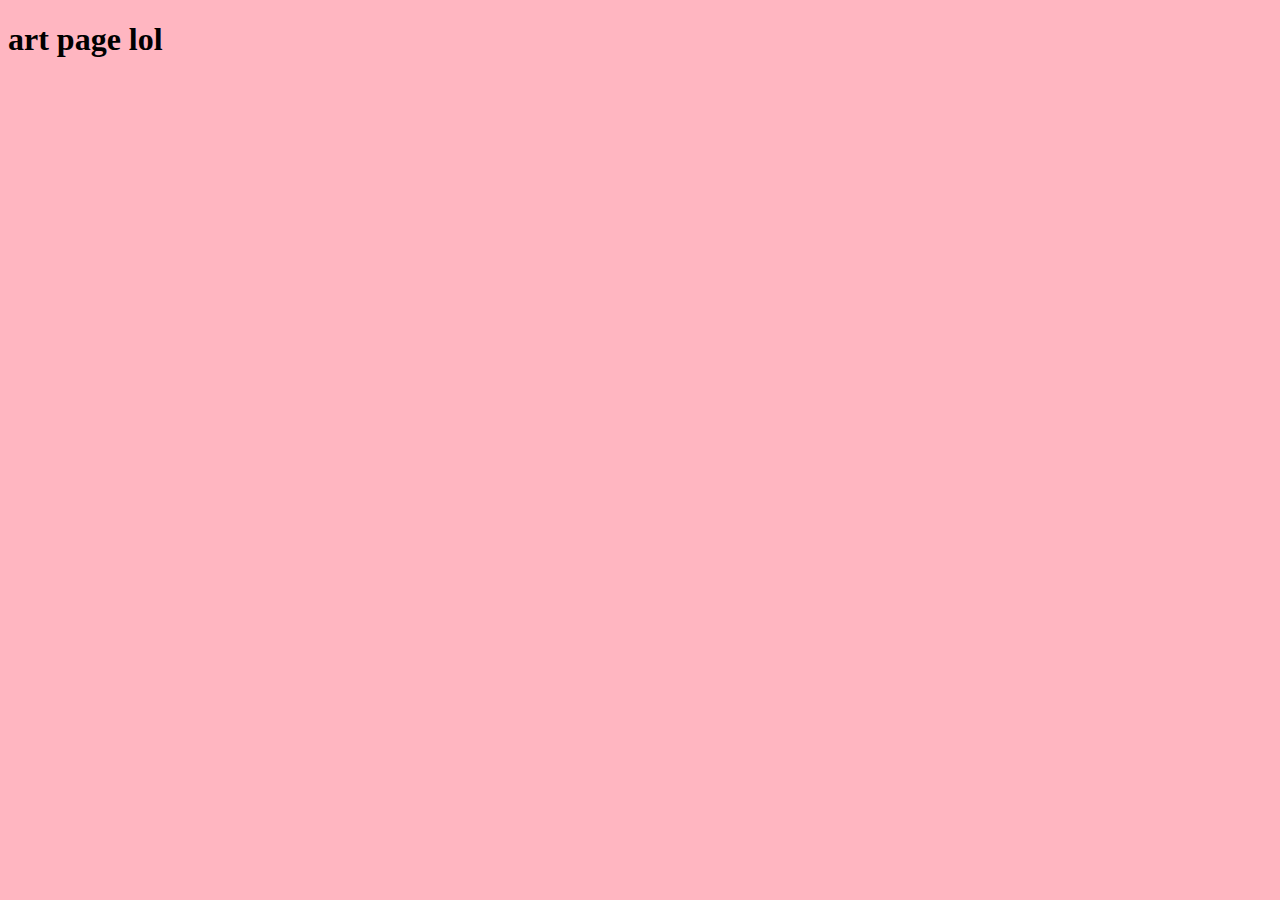
==== art.html @ 611ad611 "added html and css docs!" ====
<!DOCTYPE html>
<html>
<head>
    <meta charset="utf-8" />
    <meta http-equiv="X-UA-Compatible" content="IE=edge">
    <title>Abigail Welch</title>
    <meta name="viewport" content="width=device-width, initial-scale=1">
    <link rel="stylesheet" type="text/css" media="screen" href="main.css" />
    <link rel="stylesheet" type="text/css" media="screen" href="grid.css" />
    <link href="https://fonts.googleapis.com/css?family=Montserrat:italic,100,800" rel="stylesheet">
    <script src="http://code.jquery.com/jquery-latest.min.js" type="text/javascript"></script>
    <link rel="stylesheet" href="https://cdn.jsdelivr.net/npm/animate.css@3.5.2/animate.min.css">
    <script src="main.js"></script>
    <link rel="icon" href="assets/abw-favicon.svg">

</head>
<!-- end of head -->


<!-- beginning of page -->
<body>

<!-- page container tag -->
<div class="page-container">

<h1>art page lol</h1>


</div>
<!-- end of page container -->

</body>
<!-- end of page -->
---- main.css ----
/* BODY */
body {
    /* border: 1px solid red; */
    background-color: lightpink;
   
}



/* draggable */
#mydiv {
  position: absolute;
  z-index: 9;
  /* background-color: #f1f1f1; */
  /* border: 1px solid #d3d3d3; */
  /* scale: 40%; */
  text-align: center;
  font-family: arial;
  
}

#mydivheader {
  padding: 10px;
  cursor: move;
  z-index: 10;
  /* background-color: #2196F3; */
  /* color: #fff; */
  height: 90px;
  width: 76px;
}



/* TITLE SVG'S */
.abigail{
    /* border: 1px solid blue; */
    grid-area: a;
    padding-left: 20%;
    padding-top: 20%;
    /* scale: 1.3 */
    
}


/* .dooda {
    border: 1px solid blue;
    grid-area: b;
    justify-self: top;
    scale: .4;
    
} */

.welch{
    /* border: 1px solid blue; */
    grid-area: b;
    padding-right: 20%;
    padding-top: 20%;
   
}

/* potential new title container */



/* TITLE CONTAINER */
.title-container{
  /* border: 1px solid blue; */
  
  align-items: center;
  display: grid;
  /* height: 100px; */
  column-gap: 10%;
  grid-template-columns: 1fr 1fr;
  grid-template-rows: 1fr;
  grid-template-areas: 
  "a b";
}





/* NAVIGATION */
nav{
    /* border: 3px solid blue; */
    /* margin: 0 auto; */
    /* width: 100%; */
    /* top:0; */
    z-index:10;
  }

  nav ul {
    /* border: 1px solid blue; */
    /* align-content: center; */
    justify-content: center;
    margin:0 auto;
    /* padding:0; */
    display:flex;
  }
  nav li{
    /* border: 1px solid blue; */
    /* padding: 1em 0; */
    list-style-type: none;
    padding: 25px;
    font-size: 1.7em;
  }
  
  nav li a {
    color:rgb(27, 117, 228);
    font-family:arial;
    font-weight: 600;
    opacity: 0.6;
    text-decoration: none;
    transition: .3s;
  }
  
  nav li a:hover {
    color:rgb(255, 111, 0);
    opacity: 1;
    text-decoration: none;
  }
/* end of NAV */









footer{
    /* border: 1px solid blue; */
    /* background-color:aliceblue; */
    font-family: arial;
    text-align: center;
   
}

.links a{
    color:rgb(27, 117, 228);
    font-family:arial;
    font-weight: 600;
    opacity: 0.6;
    text-decoration: none;
    transition: .3s;
}

.links a:hover{
    color:rgb(255, 111, 0);
    opacity: 1;
    text-decoration: none;
}
---- grid.css ----
/* IMAGE GALLERY CSS */
.image-gallery {
    /* border:1px solid blue; */
    height: 100%;
    width: 90%;
    display: grid;
    grid-template-columns: 1fr ;
    grid-template-rows: auto;
    grid-gap: 30px;
    padding-top: 7%;
    padding-bottom: 13%;
    grid-template-areas:
    "a b c" 
    "d e f"
    ;
}

/* .box-styling {
    height: 350px;
    background-color: rgb(110, 110, 110);
} */

/* .box-wrapper{
  height:350px;
  border-radius: 1%;
} */

.box1 {
    grid-area: a;
}

.box2 {
    grid-area: b;
}

.box3 {
    grid-area: c;
}

.box4 {
    grid-area: d;
}

.box5 {
    grid-area: e;
}

.box6 {
    grid-area: f;
}

.bigText {
    font-size: 2em;
    padding-right: .5ch;
}

/* MOBILE MOBILE MOBILE*/

/* MEDIA QUERY FOR MOBILE */
@media (max-width:735px){

    .dooda{
      border: 1px solid red;
      scale:0%;
    }
  
    nav {
        padding-right: 30;
        /* border: 1px solid red; */
    }

   .image-gallery {
       padding-bottom: 13%;
       /* padding-left:10%;
       padding-right:10%; */
       margin: 0 auto;
       align-items: center;
       grid-template-columns: 1fr ;
       grid-template-areas:
       ".a."
       ".b."
       ".c."
       ".d."
       ".e."
       ".f."
       ;
   }

   .footer{
      text-align: right;
      align-items: center;

   }
}

/* end of MOBILE MOBILE MOBILE */

/* IMAGE GALLERY CSS - hover interaction */
.hovereffect {
    width: 100%;
    height: 100%;
    float: left;
    overflow: hidden;
    position: relative;
    text-align: center;
    cursor: default;
  }
  
  .hovereffect .overlay {
    width: 100%;
    height: 100%;
    position: absolute;
    overflow: hidden;
    top: 0;
    left: 0;
  }
  
  .hovereffect img {
    width: 100%;
    height: 100%;
    display: block;
    position: relative;
    -webkit-transition: all 0.3s ease-in;
    transition: all 0.3s ease-in;
  }
  
  .hovereffect:hover img {
    /* filter:blur(2px); */
    /* -webkit-filter: blur(2px); */
    -webkit-transform: scale(1.1);
    -ms-transform: scale(1.1);
    transform: scale(1.1);
  }
  
  .hovereffect h2 {
    /* text-transform: uppercase; */
    text-align: center;
    position: relative;
    font-size: 1em;
    padding: 10px;
    font-family: 'arial';
    /* color:#FFA100; */
  }
  
  .hovereffect p {
    display: inline-block;
    text-decoration: none;
    padding: 7px 14px;
    margin: 0;
    background-color: transparent;
  }
  
 
  
  .hovereffect p, .hovereffect h2 {
    -webkit-transform: scale(0.8);
    -ms-transform: scale(0.8);
    transform: scale(0.8);
    -webkit-transition: all 0.3s ease-in;
    transition: all 0.3s ease-in;
    opacity: 0;
    filter: alpha(opacity=0);
    color: #fff;
    text-transform: uppercase;
    font-family: 'arial';
    font-weight: 200;
    margin-top:100px;
  }
  
  .hovereffect:hover p, .hovereffect:hover h2 {
    opacity: 1;
    filter: alpha(opacity=100);
    -webkit-transform: scale(1);
    -ms-transform: scale(1);
    transform: scale(1);
  }
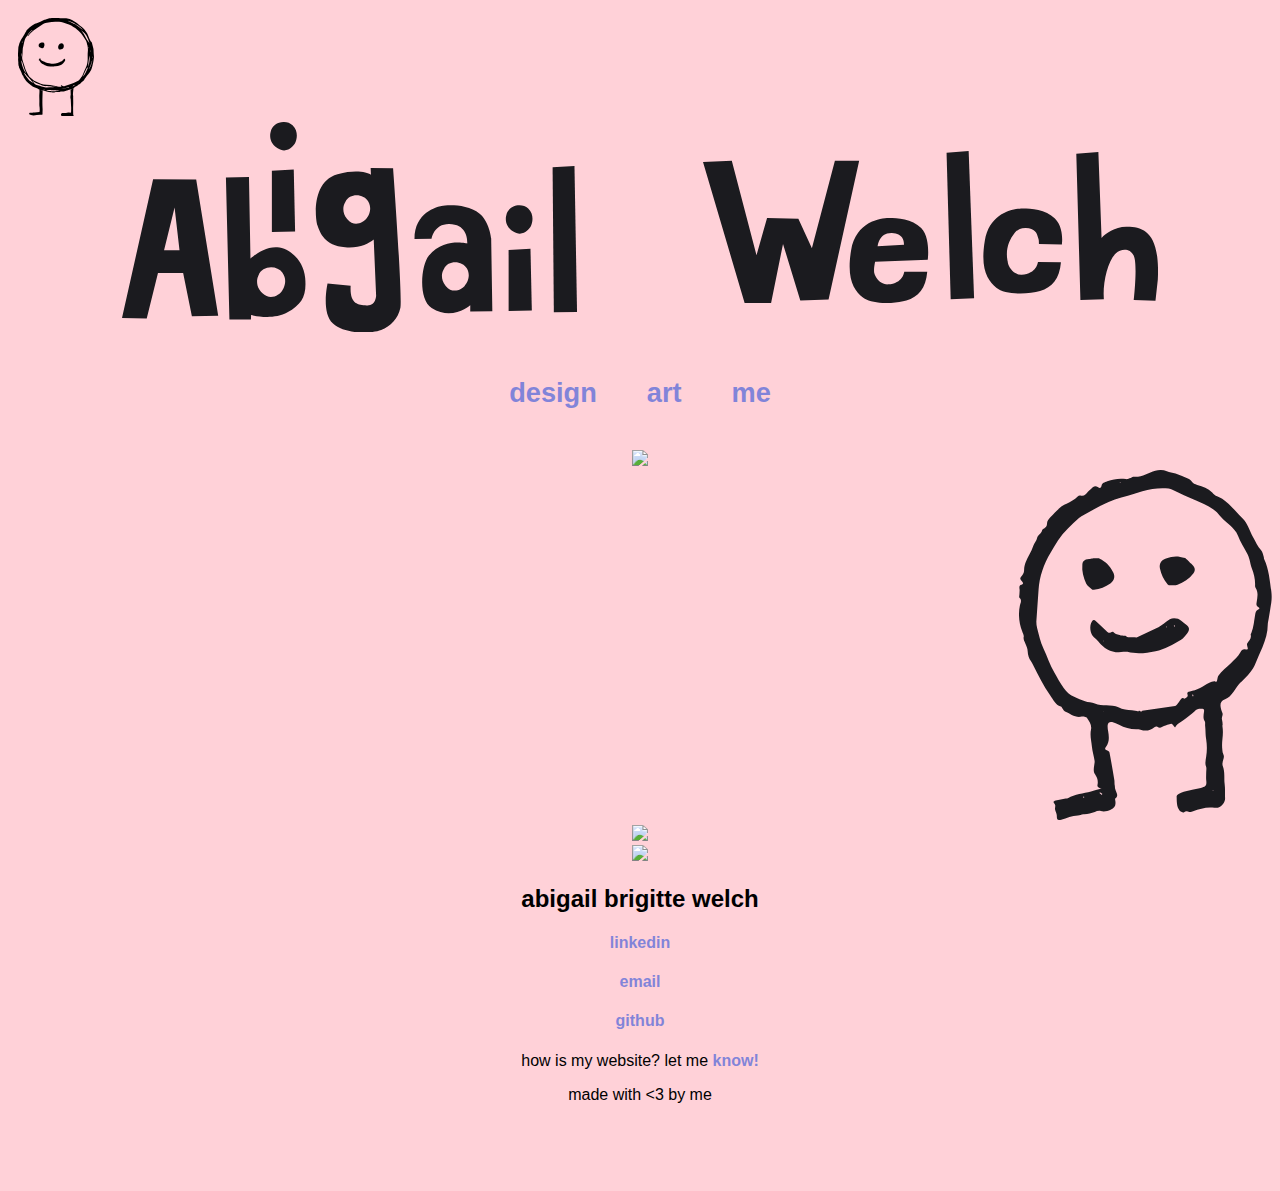
==== commit 8a893fa8: "fixes?" ====
--- a/art.html
+++ b/art.html
@@ -7,6 +7,7 @@
     <meta name="viewport" content="width=device-width, initial-scale=1">
     <link rel="stylesheet" type="text/css" media="screen" href="main.css" />
     <link rel="stylesheet" type="text/css" media="screen" href="grid.css" />
+    <link rel="stylesheet" type="text/css" media="screen" href="art.css" />
     <link href="https://fonts.googleapis.com/css?family=Montserrat:italic,100,800" rel="stylesheet">
     <script src="http://code.jquery.com/jquery-latest.min.js" type="text/javascript"></script>
     <link rel="stylesheet" href="https://cdn.jsdelivr.net/npm/animate.css@3.5.2/animate.min.css">
@@ -20,14 +21,274 @@
 <!-- beginning of page -->
 <body>
 
-<!-- page container tag -->
-<div class="page-container">
-
-<h1>art page lol</h1>
-
+    <!-- page container tag -->
+    <div class="page-container">
+    
+    
+
+<!-- Draggable DIV -->
+<div id="mydiv">
+        
+        
+    <!-- Include a header DIV with the same name as the draggable DIV, followed by "header" -->
+    <div id="mydivheader">
+        
+        <!-- dooda svg -->
+        <div class="dooda">
+        <?xml version="1.0" encoding="UTF-8"?>
+        <svg id="Layer_2" xmlns="http://www.w3.org/2000/svg" viewBox="0 0 118.35 153.13">
+            <g id="Layer_1-2">
+                <path d="m33.36,112.28c.13,1.02.13,2.07.09,3.1-.08,2.07-.32,4.14-.33,6.2-.02,2.45.16,4.91.19,7.36.03,3.48-.35,6.94.34,10.43.4,2.02.09,4.19.05,6.28,0,.24-.35.65-.57.67-2.27.29-4.55.54-6.83.77-.86.09-1.78-.05-2.58.21-1.57.53-3.13.42-4.71.32-1.06-.07-1.21.04-1.66,1.3-.28.78.14,1.26.76,1.53.7.3,1.45.52,2.2.66,1.29.24,2.61.62,3.9.55,3.4-.2,6.78-.62,10.17-.93.68-.06,1.39-.08,2.07.02,1.33.19,1.84-.24,1.78-1.57-.04-.89-.04-1.78-.02-2.67.03-1.28.17-2.57.15-3.85-.04-1.84-.24-3.67-.27-5.51-.07-3.14-.13-6.29-.08-9.44.07-4.61.24-9.23.37-13.84.03-.96.14-1.04.98-.82-2.43-.63-4.14-.74-5.95-1.77.06.12-.04.87-.02.99Z"/>
+                <path d="m81.84,111.09s0,.03,0,.05c1.6.31,3.19-1,4.79-1.92.12-.25.32-.48.7-.73,2.39-1.6,5.09-2.73,7.19-4.77.12-.11.3-.17.46-.24,1.73-.69,2.95-1.96,4-3.44.25-.35.54-.7.9-.91,1.34-.78,2.49-1.71,3.29-3.09.69-1.19,1.55-2.28,2.37-3.39,1.04-1.41,2.08-2.83,3.19-4.19.55-.68.8-1.53,1.54-2.12.6-.47.97-1.25,1.4-1.92.82-1.28,1.76-2.51,2.36-3.89.75-1.73,1.28-3.58,1.74-5.41.66-2.62,1.2-5.27,1.72-7.92.28-1.43.44-2.9.63-4.35.11-.8.26-1.6.23-2.4-.04-1.15-.26-2.29-.33-3.43-.13-2.04-.19-4.09-.3-6.13-.05-.98-.03-1.98-.25-2.92-.6-2.6-1.32-5.18-1.98-7.77-.14-.56-.12-1.18-.34-1.69-.25-.58-.67-1.09-1.07-1.58-.25-.32-.72-.5-.9-.84-.81-1.56-1.57-3.15-2.31-4.74-.43-.93-.79-1.89-1.2-2.84-.67-1.56-1.17-3.22-2.05-4.65-1.36-2.2-2.96-4.25-4.48-6.34-.34-.46-.71-.91-1.15-1.28-1.75-1.46-3.46-2.98-5.3-4.31-3.18-2.31-5.71-5.49-9.45-7.07-1.69-.71-3.28-1.66-4.95-2.43-1.18-.54-2.38-1.19-3.63-1.37-2.35-.34-4.74-.37-7.11-.52-1.87-.12-3.73-.26-5.6-.35-1.84-.09-3.68-.16-5.52-.18-1.62-.02-3.23,0-4.85.07-1.81.08-3.62.21-5.42.36-.83.07-1.68.17-2.47.4-1.57.46-3.1,1.02-4.65,1.52-.63.2-1.31.28-1.91.53-2.12.9-4.21,1.86-6.31,2.79-1.85.83-3.71,1.65-5.56,2.48-1.76.79-3.83.86-5.27,2.37-.04.04-.11.04-.16.07-1.15.75-2.36,1.41-3.43,2.26-1.69,1.34-3.3,2.77-4.9,4.22-1.1,1-2.32,1.92-2.71,3.5-.08.32-.33.6-.51.9-.66,1.12-1.31,2.24-1.97,3.36-1.1,1.85-2.18,3.7-3.3,5.53-.66,1.08-1.5,2.06-2.05,3.19-1.27,2.63-2.73,5.19-3.34,8.1-.25,1.21-.88,2.36-1.01,3.57-.26,2.56-.28,5.14-.42,7.71-.04.69-.19,1.38-.2,2.07-.02,1.35,0,2.7.06,4.05.06,1.25.45,2.54.23,3.73-.51,2.76.54,5.43.2,8.16-.02.16.06.34.08.51.12.91.18,1.83.37,2.72.14.65.48,1.25.7,1.89.07.21.16.51.07.67-.23.43-.14.66.24.94.2.15.27.47.38.72.15.37.23.77.41,1.13.75,1.51,1.69,2.95,2.26,4.52.82,2.27,1.57,4.55,3.21,6.4.13.15.1.44.19.65.27.7.49,1.44.86,2.07.65,1.1,1.39,2.14,2.12,3.19.53.76,1.02,1.6,1.69,2.23,1.88,1.77,3.8,3.51,5.78,5.17,1.7,1.42,3.32,2.97,5.48,3.73,1.38.49,2.79.95,4.13,1.54,1.29.57,2.53,1.23,3.76,1.93-.01-.02-.02-.03-.03-.04.01.02.02.03.03.04.12.07.25.13.37.2.26.15.11-.16.26.15,1.82,1.02,4.17,1.29,6.5,1.74.04,0,.06.01.1.02,1.75.46,3.51.9,5.27,1.31,2.18.51,4.35,1.13,6.56,1.42,1.87.24,3.78.09,5.68.1.11,0,.21-.1.32-.12,1.05-.14,2.1-.34,3.15-.39,1.22-.05,2.46.05,3.68.05.21,0,.41-.19.62-.26.62-.19,1.24-.41,1.87-.52.48-.09.99-.02,1.49-.05.46-.03.92-.1,1.37-.17,1.05-.16,2.1-.29,3.14-.51.83-.17,1.63-.46,2.45-.67.51-.13,1.05-.18,1.54-.35.59-.2,1.14-.53,1.73-.76,1.01-.4,1.93-.21,3-.85m0,0c.07-.1.24,0,.3-.13m30.69-60.95c.1,0,.2,0,.29.01-.06.9-.11,1.81-.17,2.71l-.33-.02c.07-.9.14-1.81.21-2.71Zm-11.09-31.43c-.73-.56-1.45-1.13-2.19-1.67-3.34-2.42-6.64-4.89-10.05-7.21-1.34-.91-2.92-1.47-4.41-2.16-1.95-.91-3.92-1.78-5.87-2.69-.23-.11-.41-.33-.77-.62,5.75.77,20.25,9.65,23.3,14.35ZM6.88,36.04c.6.66.1,2.37-.69,2.92-.08-.03-.16-.06-.24-.1.3-.91.6-1.82.93-2.82Zm-2,24.53c-.1-2.1-.31-4.21.47-6.25.46,2.12.04,4.19-.47,6.25Zm.42,5.56c.21.25.38.37.44.54.43,1.15.89,2.29,1.25,3.47.5,1.61.92,3.26,1.41,4.88.24.8.54,1.58.82,2.36.43,1.22.82,2.46,1.3,3.66.52,1.3,1.11,2.58,1.68,3.86.15.33.34.65.51.97-2.89-1.84-7.92-14.86-7.39-19.73Zm10.78,29.3c-1.77-2.56-3.68-5.03-5.49-7.56-.39-.55-.64-1.22-.9-1.86-.06-.15.12-.38.18-.58.14.11.31.21.42.34,1.15,1.39,2.19,2.89,3.45,4.17,2.26,2.3,4.73,4.38,6.53,7.12.75,1.14,1.86,2.04,2.8,3.05.27.29.51.6.76.9-2.9-1.45-5.83-2.8-7.76-5.59Zm25.64,16.35c-.67-.08-1.34-.15-2.01-.23,0-.09,0-.18.01-.27l2.02.22c0,.09-.02.18-.03.27Zm-5.01-5.02c-2.05-.66-4.11-1.33-6.18-1.92-1.78-.51-3.44-1.33-4.77-2.55-1.24-1.14-2.15-2.65-3.21-4,.09-.1.18-.19.28-.29.43.25.86.52,1.3.76,1.63.9,3.23,1.85,4.89,2.69,1.35.68,2.75,1.27,4.16,1.85,1.45.6,2.91,1.21,4.41,1.68,1.12.35,2.3.49,3.46.73.25.05.57.07.72.23.43.45.74.43,1.23.03.25-.21.77-.17,1.16-.14.91.07,1.81.2,2.72.31.08.01.16.08.24.08,1.69.09,3.38.14,5.07.29.75.07,1.48.35,2.23.51.41.09.83.16,1.24.16,1.25,0,2.5-.14,3.68.45-1.69.1-3.39.26-5.09.3-3.63.1-7.25.24-10.88.19-2.28-.03-4.49-.68-6.66-1.37Zm25.07,6.92c-3.16.24-6.33.4-9.49.54-.47.02-.96-.25-1.44-.39-.19-.05-.37-.12-.56-.13-.56-.02-1.15.08-1.68-.04-1.41-.34-2.8-.77-4.2-1.17l.04-.38c.98,0,1.96,0,2.94,0,1.18,0,2.36,0,3.54,0,.03,0,.06-.03.08-.03,1.26.29,2.5.79,3.83-.07,0,.12.02.24.02.35-.08.15-.17.3-.26.47.13.04.23.11.3.08,1.87-.79,3.77.08,5.65-.06,1.27-.1,2.56-.02,3.84-.02.22,0,.43,0,.65,0,.01.08.02.15.04.23-1.1.21-2.19.53-3.3.61Zm16.93-4.92c-3.64.54-7.29,1.01-10.94,1.49-.16.02-.32-.04-.51-.24,1.24-.26,2.47-.6,3.72-.75,1.75-.21,3.53-.22,5.28-.44.62-.08,1.2-.52,1.79-.81.8-.39.8-.4,1.95.01-.43.25-.83.67-1.29.74Zm9.43-4.02c-.8.57-1.61,1.14-2.46,1.63-.16.09-.52-.14-.93-.27,1.4-.74,2.49-1.31,3.75-1.97-.16.28-.21.51-.35.61Zm9.94-11.88c-.95,1.01-1.58,2.32-2.41,3.45-.29.4-.74.72-1.17.99-2.49,1.57-5.11,2.85-7.88,3.84-2.19.78-4.32,1.73-6.52,2.5-1.57.55-3.19.93-4.78,1.42-.77.24-1.51.57-2.27.83-1.77.62-3.38.33-4.79-.94-.17-.15-.37-.32-.58-.36-.31-.05-.65.01-.97.03.15.39.2.93.49,1.15.48.38.6.88.04,1.2-.31.17-.71.24-1.07.25-1.62.04-3.18-.25-4.76-.66-1.74-.45-3.59-.47-5.34-.89-3.94-.94-7.96-1.34-11.96-1.55-3.04-.16-5.81-.89-8.66-1.81-3.57-1.15-6.85-2.9-10.23-4.45-.38-.18-.71-.49-1.04-.77-1.86-1.56-3.78-3.05-5.54-4.71-.89-.83-1.58-1.92-2.18-3-1.43-2.54-2.91-5.07-4.07-7.73-1.04-2.4-1.68-4.97-2.5-7.46-1.01-3.1-2.13-6.17-2.98-9.31-.39-1.44-.55-3.07-.31-4.54.5-3.07.59-6.14.64-9.23.04-2.72.34-5.41,1.16-8.03.3-.96.41-1.97.68-2.94.8-2.88,1.14-5.89,2.52-8.6.4-.78.96-1.48,1.47-2.21.33-.47.78-.89,1.01-1.4,1.17-2.53,2.89-4.65,4.81-6.62.9-.92,1.97-1.68,2.99-2.48.22-.17.54-.23.81-.34.04.06.09.13.13.19-3.24,2.55-5.69,5.75-7.96,9.1.09.12.18.23.27.35.35-.2.8-.32,1.05-.61,1.11-1.29,2.07-2.71,3.26-3.91,1.33-1.35,2.8-2.57,4.3-3.73,1.77-1.38,3.6-2.7,5.46-3.95,1.53-1.03,3.17-1.9,4.71-2.9,1.57-1.02,3.08-2.12,4.63-3.17,2.66-1.8,5.72-2.38,8.83-2.81,1.62-.22,3.24-.53,4.86-.8.2-.03.4-.04.6-.05,3.34-.12,6.68-.28,10.02-.33,2.48-.04,4.96-.03,7.28,1.11.71.35,1.55.42,2.32.69,2.29.79,4.62,1.48,6.83,2.44,2.42,1.05,4.91,2,7,3.74.85.71,2.01,1.05,2.87,1.75,1.86,1.49,3.62,3.11,5.43,4.67,3.29,2.84,5.85,6.27,8.14,9.94.97,1.57,2.15,3.02,3,4.65.77,1.46,1.47,2.98,1.6,4.71.07.96.53,1.88.77,2.83.85,3.48,1.01,7,.61,10.56-.18,1.57-.16,3.17-.19,4.75-.04,2.77.13,5.55-.1,8.3-.3,3.68-.95,7.31-2.51,10.73-1.68,3.68-3.22,7.42-4.85,11.12-.78,1.76-1.56,3.51-2.93,4.97Zm2.77-1.31c2.18-4.69,4.36-9.37,6.57-14.13.89.42,1.26-.23,1.8-.71-2.39,5.19-4.13,10.71-8.37,14.84Zm5.19-60.18c-1.22-2.06-2.27-4.22-3.5-6.27-.99-1.64-2.16-3.18-3.26-4.76-.17-.25-.39-.47-.59-.7.07-.06.13-.13.2-.19.42.34.84.68,1.26,1.01,2.59,2.06,4.99,4.32,6.59,7.26.89,1.64,1.56,3.4,2.29,5.12.51,1.19,1,2.39,1.44,3.61.32.9.54,1.84.8,2.76-.07.02-.13.04-.2.06-.54-.9-1.06-1.81-1.63-2.69-1.12-1.74-2.33-3.44-3.39-5.22Zm4.52,15.76l-.24.03c-.12-.71-.24-1.43-.36-2.14.12-.01.23-.02.35-.03.08.71.17,1.43.25,2.14Zm-1.12,28.68c-.04-5.92,1.16-11.72,1.76-17.58,1.21,6.05-.14,11.83-1.76,17.58Zm5.95-8.01c-.39,1.59-.78,3.18-1.27,4.74-.28.89-.77,1.71-1.11,2.58-.14.36-.15.77-.19.96-.38.65-.72,1.14-.96,1.68-.37.83-.68,1.68-1.12,2.49.97-4.84,3.89-9.03,4.52-13.98.09.02.19.04.28.06-.05.49-.04,1-.15,1.47Zm.91-5.45c-.15-.02-.3-.04-.45-.06.15-.84.3-1.67.45-2.51l.27.03c-.09.85-.18,1.69-.27,2.54Z"/><path d="m81.84,111.14c.09,2.76.17,5.53.25,8.29,0,.17-.08.34-.1.51-.31,1.88-.63,3.75-.05,5.64.11.36.18.73.2,1.11.17,3.45.32,6.91.49,10.36.04.89.2,1.78.19,2.68-.02,2.27-.11,4.53-.16,6.8-.02.94-.5,1.24-1.42,1.08-1.46-.25-2.89-.48-4.43-.12-1.66.4-3.42.41-5.15.55-.86.07-1.73,0-2.6.05-.68.03-1.82,1.04-2.01,1.69-.55,1.91,1.08,3.54,2.64,3.34,1.51-.2,3.06-.44,4.56-.3,3.75.34,7.5.07,11.24.1,1.09,0,1.36-.5.91-1.51-.14-.31-.39-.61-.4-.93-.07-2.07-.1-4.14-.13-6.21-.02-1.96-.04-3.92-.01-5.88.03-2.04.17-4.07.17-6.1,0-2.74-.07-5.49-.11-8.23-.02-1.15.13-2.35-.12-3.45-.47-2.1,0-4.14.09-6.19.07-1.42.4-2.83.53-4.25.03-.37.07-.66.2-.93-1.6.92-3.19,2.23-4.79,1.92Z"/>
+                <path d="m31.97,65.28c.27-.03.54-.05.78-.07.14-.54.14-1.2.46-1.63.3-.41.94-.57,1.49-.88.38,2.74,2.16,3.92,4.37,4.75,1.45.55,2.82,1.33,4.29,1.82,1.66.55,3.39.9,5.1,1.29,1.23.28,2.47.53,3.71.68.9.1,1.85.1,2.75-.02,2.25-.3,4.52-.57,6.72-1.1,1.33-.32,2.54-1.12,3.8-1.71.08-.04.14-.12.22-.13,2.35-.42,3.8-2.08,5.21-3.78.8-.96,1.12-1.01,1.94-.61.69.33.89,1.92.5,2.6-.48.84-1.02,1.66-1.64,2.41-.78.95-1.69,1.8-2.5,2.73-.91,1.04-2.15,1.43-3.39,1.79-2.44.7-4.88,1.41-7.37,1.9-1.45.28-2.99.21-4.49.16-2.45-.09-4.94-.07-7.32-.53-2.19-.42-4.49-.84-6.26-2.48-.3-.28-.75-.46-1.16-.58-2.41-.69-4-2.25-5.07-4.49-.62-1.31-1.05-1.56-2.15-2.12Z"/>
+                <path d="m71.39,43.51c.02,2.96-1.46,4.73-4.13,5.18-.31.05-.62.13-.91.26-1.24.56-2.36.27-3.03-.87-1.08-1.86-.98-3.77-.03-5.62.97-1.87,2.53-3.02,4.68-3.05.88-.01,1.65.28,2.33,1.17.76,1,1.17,1.94,1.09,2.94Z"/>
+                <path d="m41.19,42.28c-.24.79-.51,2.24-1.15,3.48-.31.6-1.31,1.05-2.07,1.18-1.64.29-3.11-.42-4.45-1.28-1.92-1.23-1.96-5.26.54-6.33.94-.41,1.83-.99,2.81-1.24.71-.18,1.54,0,2.28.16,1.44.31,2.05,1.71,2.05,4.03Z"/>
+            </g>
+        </svg>
+        </div>
+  
+        <!-- bleeba gif draggable -->
+        <!-- <div class="bleeba">
+            <img src="assets/bleeba-03.gif">
+        </div> -->
+        <!-- bleeba gif end -->
+  
+  
+    </div>
+    <!-- draggable DIV header end-->
+  
+  
+  </div>
+  <!-- draggable DIV end -->
+  
+  
+  
+  <!-- // Make the DIV element draggable: -->
+  
+  <!-- javascript draggable start -->
+  <script>
+    dragElement(document.getElementById("mydiv"));
+    
+    function dragElement(elmnt) {
+      var pos1 = 0, pos2 = 0, pos3 = 0, pos4 = 0;
+      if (document.getElementById(elmnt.id + "header")) {
+        // if present, the header is where you move the DIV from:
+        document.getElementById(elmnt.id + "header").onmousedown = dragMouseDown;
+      } else {
+        // otherwise, move the DIV from anywhere inside the DIV:
+        elmnt.onmousedown = dragMouseDown;
+      }
+    
+      function dragMouseDown(e) {
+        e = e || window.event;
+        e.preventDefault();
+        // get the mouse cursor position at startup:
+        pos3 = e.clientX;
+        pos4 = e.clientY;
+        document.onmouseup = closeDragElement;
+        // call a function whenever the cursor moves:
+        document.onmousemove = elementDrag;
+      }
+    
+      function elementDrag(e) {
+        e = e || window.event;
+        e.preventDefault();
+        // calculate the new cursor position:
+        pos1 = pos3 - e.clientX;
+        pos2 = pos4 - e.clientY;
+        pos3 = e.clientX;
+        pos4 = e.clientY;
+        // set the element's new position:
+        elmnt.style.top = (elmnt.offsetTop - pos2) + "px";
+        elmnt.style.left = (elmnt.offsetLeft - pos1) + "px";
+      }
+    
+      function closeDragElement() {
+        // stop moving when mouse button is released:
+        document.onmouseup = null;
+        document.onmousemove = null;
+      }
+    }
+    </script>
+    <!-- javascript draggable end -->
+
+
+
+
+
+
+ <!-- beginning of title container -->
+ <div class="title-container">
+
+
+    <!-- abigail svg -->
+    <div class="abigail">
+        <?xml version="1.0" encoding="UTF-8"?>
+    <svg id="Layer_2" xmlns="http://www.w3.org/2000/svg" viewBox="0 0 337.65 156.24">
+        <defs><style>.cls-1{fill:#eb1c24;}</style></defs>
+        <g id="Layer_3"><path class="cls-1" d="m285.13,69.44s-2.19,6.86,4.93,11.68c7.12,4.83,12.4-1.66,13.37-3.87s2.82-8.31-2-13-15.19-2.46-16.29,5.19Z"/>
+            <path class="cls-1" d="m110.26,7.63s-2.19,6.86,4.93,11.68c7.12,4.83,12.4-1.66,13.37-3.87s2.82-8.31-2-13S111.36-.02,110.26,7.63Z"/>
+            <path class="cls-1" d="m55.05,42.61l-31.96-.19L0,145.48l18.34.38,8.36-33.8h18.67l6.49,32.17,19.52-.55-16.33-101.08Zm-23.84,52.54l7.81-31.63,3.66,31.63h-11.48Z"/>
+            <path class="cls-1" d="m273.92,86.2s-1.33-12.38-8.52-18.2c-9.43-7.62-24.85-6.47-28.28-5.7-3.43.76-20.03,4.51-20.08,24.51l12.72-.23s1.6-10.94,12.94-10.87c14.88.09,13.46,14.45,13.46,14.45,0,0-17.54-4.58-28.51,9.08-5.9,7.34-7.94,32.27,2.11,38.77,15.2,9.82,28.68-2.03,28.68-2.03l-.04,4.65,16.4-.15-.86-54.26Zm-19.8,35.61c-1.57,1.83-8.5,6.51-13.92-.18-5.41-6.68-1.32-12.61-1.32-12.61,3.28-7,13.84-6.12,17.1-.23,3.25,5.89-.28,11.19-1.86,13.02Z"/>
+            <path class="cls-1" d="m135.9,115.63c-1.23-13.17-11.58-22.05-20.69-22.71-10.15-.74-19.88,8.47-19.88,8.47l-1.11-60.6-17.11.44,2.6,105.37h15.95l.14-3.37s16.12,4.29,27.01-1.99c10.89-6.29,14.33-12.44,13.1-25.61Zm-17.31,9.96c-1.44,2.09-8.17,7.73-14.56,1.35-6.39-6.38-2.77-13.02-2.77-13.02,2.65-7.67,13.78-7.91,17.83-2.13,4.05,5.79.94,11.71-.5,13.8Z"/>
+            <polygon class="cls-1" points="111.21 36.23 127.45 35.3 128.45 81.23 111.24 81.59 111.21 36.23"/>
+            <polygon class="cls-1" points="286.87 94.91 303.11 93.98 304.11 139.91 286.9 140.27 286.87 94.91"/>
+            <polygon class="cls-1" points="319.52 33.62 335.75 32.68 337.65 140.9 320.44 141.26 319.52 33.62"/>
+            <path class="cls-1" d="m206.59,137.82c1.52-7.75-5.43-103.55-5.43-103.55l-16.65-.21.21,5.01c-3.27-1.68-10.93-4.07-24.76-.33-19.41,5.25-16.69,32.97-14.88,38.05,1.94,5.46,5.13,14.87,20.52,16.2,10.41.9,17.28-2.76,21.18-5.82l1.79,41.81s-.21,7.74-7.02,7.23c-6.81-.5-12.66-1.07-11.88-14.74l-17.13-1.66s-4.95,21.58,4.03,29.8c8.99,8.22,28.82,7.44,35.73,4.76,6.91-2.68,12.76-8.82,14.28-16.57Zm-25.62-65.69c-1.57,1.83-8.5,6.51-13.92-.18-5.41-6.68-1.32-12.61-1.32-12.61,3.28-7,13.84-6.12,17.1-.23,3.25,5.89-.28,11.19-1.86,13.02Z"/>
+        </g>
+    </svg>
+    </div>
+    
+
+    <!-- MY CHARACTER WAS THE PROBLEM LMAO, going to have
+      to place him somewhere/somehow else now -->
+      
+    <!-- dooda svg -->
+    <!-- <div class="dooda">
+        
+    </div> -->
+
+
+    <!-- welch svg -->
+    <div class="welch">
+        <?xml version="1.0" encoding="UTF-8"?>
+    <svg id="Layer_2" xmlns="http://www.w3.org/2000/svg" viewBox="0 0 334.21 111.93">
+        <defs><style>.cls-1{fill:#eb1c24;}</style></defs>
+        <g id="Layer_3"><polygon class="cls-1" points="178.9 1.25 195.12 0 199.12 108.16 181.92 108.85 178.9 1.25"/>
+            <polygon class="cls-1" points="0 8.12 30.65 111.93 49.98 111.83 58.77 68.23 71.47 109.74 92.24 108.99 114.71 7.18 96.88 7.18 79.98 71.46 70.04 49.7 47.06 49.16 39.3 76.5 21.15 7.18 0 8.12"/>
+            <path class="cls-1" d="m165.09,79.85s2.14-16.32-4.83-23.26c-6.97-6.94-18.07-7.35-23.92-7.33-5.85.02-24.06,2.52-27.58,23.88-3.52,21.36,2.42,29.3,8.49,34.36,6.32,5.26,23.27,5.07,32.11,2.36,8.84-2.71,14.33-8.9,15.35-21.14l-16.88-.06s-.83,8.75-11.94,9.3c-6.06.3-9.67-5.89-10.14-8.56-.5-2.84.68-8.03.68-8.03l38.67-1.5Zm-26.33-19.68c9.81.26,8.85,8.66,8.85,8.66l-19.3,1.2s.64-10.12,10.45-9.86Z"/>
+            <path class="cls-1" d="m263.59,68.65s1.85-12.19-5.12-19.12c-6.97-6.94-18.07-7.35-23.92-7.33-5.85.02-24.06,2.52-27.58,23.88-3.52,21.36,2.42,29.3,8.49,34.36,6.32,5.26,23.27,5.07,32.11,2.36,8.84-2.71,14.33-8.9,15.35-21.14l-16.88-.06s-.83,8.75-11.94,9.3c-6.06.3-9.67-5.89-10.14-8.56-.05-.29-.08-.6-.1-.93-.11-.45-.21-.92-.3-1.42-1.31-7.72,1.07-14.41,5.59-20.04h0c1.53-1.96,4-3.59,8.01-3.48,6.52.17,8.28,3.94,8.73,6.45.71,2.12.87,2.13.87,5.35l16.84.39Z"/>
+            <path class="cls-1" d="m310.87,55.72c-8.68.14-14.97,4.99-18.13,8.11l-2.34-63.15-16.21,1.25,3.02,107.6,17.2-.69-.14-3.91c.04-10.73,3.41-24.73,9.05-29.83,3.4-3.09,10.13-4.27,13.08,1.89,2.95,6.15,0,32.54,0,32.54l15.94.47,1.71-15.46c1.78-34.62-10.36-39.04-23.17-38.83Z"/>
+        </g>
+    </svg>
+    </div>
+    
+    </div>
+    <!-- end of title container -->
+
+
+
+<!-- beginning of nav bar -->
+<nav>
+    <!-- unordered list -->
+    <ul>
+        <!-- list -->
+        
+        <!-- home link -->
+        <li>
+            <a href="index.html" class="link">design</a>
+        </li>
+
+        <!-- creations link -->
+        <li>
+            <a href="art.html" class="link">art</a>
+        </li>
+
+        <!-- seeeecreeeettssss link -->
+        <!-- <li>
+          <a href="creations.html" class="link">?</a>
+        </li> -->
+        
+        <!-- me link -->
+        <li>
+            <a href="me.html" class="link">me</a>
+        </li>
+        
+    </ul>
+</nav>
+<!-- end of nav -->
+
+
+
+
+<!-- the army -->
+<div class="the-army">
+
+
+    <!-- bleeba -->
+    <div class="bleeba-gif">
+
+      <img src="assets/bleeba-01.gif">
+
+
+    </div>
+    <!-- end of bleeba -->
+
+    <!-- fav -->
+    <div class="fav">
+
+      <?xml version="1.0" encoding="UTF-8"?><svg id="Layer_2" xmlns="http://www.w3.org/2000/svg" viewBox="0 0 11.37 15.76"><defs><style>.cls-1{fill:#1b1b1f;}</style></defs><g id="Layer_1-2"><path class="cls-1" d="m3.72,14.34c-.12-.06-.21-.06-.19-.17.04-.18-.01-.33-.11-.48-.08-.12-.06-.26-.04-.39.01-.07.03-.15.02-.22-.03-.21-.1-.42-.12-.63-.02-.26-.1-.51-.04-.78.04-.19-.08-.36-.18-.51-.04-.06-.19-.08-.28-.06-.28.04-.48-.15-.71-.24-.04-.02-.07-.07-.1-.11-.03-.04-.05-.1-.09-.11-.25-.08-.34-.32-.48-.51-.31-.42-.52-.89-.76-1.35-.03-.06-.06-.12-.1-.18-.1-.13-.14-.28-.15-.45,0-.12-.06-.24-.11-.36-.04-.09-.09-.17-.07-.28.02-.07-.03-.16-.06-.24C0,6.89-.04,6.5.04,6.1c.02-.12.11-.23-.02-.35-.03-.03,0-.11,0-.17,0-.08.02-.17,0-.25-.01-.09,0-.15.09-.17.09-.03.09-.07.03-.15-.11-.13-.11-.14,0-.27.07-.08.09-.15.09-.25,0-.12.03-.23.07-.34.09-.25.26-.47.34-.73.04-.13.15-.22.18-.38.02-.11.19-.18.22-.33,0-.03.06-.06.09-.08.08-.05.13-.11.13-.21,0-.12.07-.2.15-.29.14-.14.28-.3.43-.43.08-.08.19-.13.3-.18.18-.09.36-.19.5-.33.03-.03.08-.05.12-.04.17.05.25-.06.34-.17.04-.05.1-.09.15-.14.09-.1.18-.15.31-.06.07.05.13.03.15-.06.03-.14.14-.16.26-.21.28-.1.55-.15.84-.1.07.01.14-.03.21-.05.04-.01.08-.06.11-.06.38.05.67-.19,1-.27.17-.04.35-.05.52.03.12.06.26.06.39.1.2.07.39.15.58.23.06.03.12.07.15.13.06.1.14.12.25.15.25.06.48.15.67.34.06.07.14.14.22.17.34.13.57.39.81.64.11.12.22.24.33.35.24.24.33.57.48.86.11.2.2.41.36.58.07.08.09.2.12.3.01.03,0,.07.02.1.21.46.25.96.32,1.45.02.16.02.32,0,.48-.03.25-.08.5-.12.75-.01.08-.04.17-.04.25,0,.36-.1.7-.24,1.03-.1.24-.22.48-.31.72-.13.34-.37.57-.61.81-.02.02-.05.04-.08.07-.21.21-.38.65-.68.74-.28.09-.23.34-.12.62.04.09-.05.19-.02.29.02.08.03.16.03.24,0,.02-.02.03-.01.05.07.45-.06.67,0,1.12,0,.05.02.1.04.15.04.08.03.16,0,.24-.03.1-.06.21-.02.3.1.26.05.54.08.8.03.22.01.44.02.66,0,.17-.16.39-.33.41-.05,0-.1,0-.15,0-.34-.05-.65.04-.96.16-.05.02-.13.05-.17.03-.1-.05-.16-.05-.25.02-.03.02-.15-.03-.19-.08-.14-.19-.12-.42-.13-.64,0-.04.05-.09.09-.11.07-.04.15-.08.23-.1.25-.06.51-.12.77-.17.23-.05.27-.11.24-.36-.01-.11,0-.22,0-.33,0-.08.02-.18,0-.25-.07-.16-.02-.32,0-.47.04-.26.04-.51,0-.77-.04-.29-.02-.35-.05-.64,0-.06.01-.13-.01-.17-.09-.14-.06-.27-.04-.42.02-.13,0-.15-.14-.15-.11,0-.2.02-.29.12-.15.15-.34.26-.5.4-.12.1-.29.15-.36.31-.02.04-.13-.18-.18-.16-.11.04-.24.05-.33.11-.1.06-.19.11-.3.03-.03-.02-.1,0-.13.02-.19.15-.39.19-.62.11-.06-.02-.13-.02-.2-.02-.28,0-.53-.07-.77-.2-.1-.05-.2-.09-.31-.12-.1-.03-.19.02-.2.13-.01.09,0,.19.02.28.04.25.07.5-.11.72-.05.06-.03.12.07.15.04,0,.09.05.1.09.08.41.15.83.22,1.24.01.08,0,.17.02.25,0,.07.01.15.04.22.05.13.13.25-.02.36-.02.01,0,.06,0,.09.04.2-.02.33-.21.41-.14.06-.28.1-.44.06-.08-.02-.19,0-.27.04-.17.06-.33.11-.52.1-.08,0-.16.06-.24.06-.27,0-.5.12-.75.19-.17.05-.2,0-.2-.19,0-.09-.06-.18-.08-.28-.01-.09.05-.18-.03-.26-.07-.07-.03-.12.06-.14.15-.03.3-.05.45-.08.03,0,.07,0,.1-.02.32-.19.69-.21,1.04-.3.14-.04.29-.08.49-.13Zm3.3-3.73s-.05,0,0,0c.13.01.27-.46.39-.33.01.01.06,0,.09-.02.06-.03.11-.08.08-.16-.03-.09.01-.13.11-.14.15-.03.29-.07.43-.14.15-.07.29-.18.44-.25.09-.04.22-.09.28-.05.08.06.08-.19.12-.26.15-.23.38-.38.57-.57.16-.16.33-.29.43-.49.05-.1.12-.16.24-.13.08.02.11-.01.08-.1-.02-.06-.04-.14-.01-.18.08-.12.2-.22.15-.39,0-.02.02-.05.03-.07.11-.26.12-.54.17-.81.02-.1.03-.2.14-.24.04-.02.09-.07.01-.11-.1-.05-.1-.13-.08-.22.03-.22.09-.44-.05-.65-.03-.05-.02-.12-.02-.17,0-.25-.06-.48-.15-.71-.05-.13-.07-.28-.11-.42-.02-.07-.05-.14-.08-.21-.15-.28-.32-.54-.43-.83-.08-.2-.22-.34-.36-.47-.21-.19-.42-.36-.59-.59-.05-.06-.11-.1-.17-.14-.25-.17-.52-.29-.79-.4-.35-.14-.69-.31-1.04-.47-.05-.02-.11-.05-.17-.06-.4-.03-.79,0-1.18.13-.12.04-.24.07-.36.11-.39.12-.79.21-1.16.37-.43.18-.83.43-1.24.65-.03.02-.05.04-.08.06-.35.31-.69.63-.95,1.01-.12.18-.23.37-.34.56-.31.52-.5,1.07-.54,1.67-.03.48-.07.96-.1,1.44,0,.1.01.2.04.3.08.3.14.61.28.9.17.36.29.74.49,1.08.13.23.25.47.42.69.13.18.27.32.47.4.16.07.33.15.49.2.14.05.3.04.44.1.17.07.34.07.52.08.18.01.39.01.54.09.2.11.4.12.61.14.1,0,.2.04.29.05,0-.1.16.07.17-.03m-1.79,3.73s-.07-.04-.11-.07c0,.01-.02.04-.02.04.03.03.07.06.11.09,0-.01.01-.03.02-.06Zm4.05-4.47s0,.05,0,.07c0,0,.02.01.04.02,0-.02,0-.04,0-.06,0,0-.02-.01-.04-.03Zm-4.88,4.6s-.03.01-.04.02c0,.01.02.03.02.03.01,0,.03-.01.04-.02,0,0-.01-.02-.02-.03ZM4.57.57s0-.02,0-.02c-.01,0-.03.01-.04.02,0,0,0,.02,0,.02.01,0,.03-.01.04-.02Zm4.18,13.87s0-.02,0-.02c-.01,0-.03,0-.04-.01,0,0,0,.02,0,.02.01,0,.03,0,.04.01Zm-4.93-3.6s-.02,0-.03.01c0,0,.01,0,.02,0,0,0,0,0,.01-.02Zm2.45-.09v-.02s-.02,0-.02,0h.02Z"/><path class="cls-1" d="m6.15,7.13c.17-.06.32-.19.47-.3.11-.08.21-.16.36-.16.12,0,.23.03.33.12.06.06.13.11.2.16.16.12.18.23.06.39-.08.11-.17.22-.28.29-.36.22-.73.43-1.15.52-.42.09-.84.14-1.26.03-.06-.01-.12-.01-.18,0-.48.08-.84-.11-1.13-.47-.06-.07-.13-.13-.2-.19-.17-.16-.22-.51-.09-.71.05-.07.11-.08.17-.02.16.15.33.3.48.45.06.06.12.12.21.06.03-.02.08-.03.09-.02.14.13.2.12.35.16.02,0,.2.01.21.02.14.12.17.03.5.07m1.7-.55s-.03.02-.03.03c0,.01.02.02.03.04.01,0,.03-.02.03-.03,0-.01-.02-.02-.03-.04Zm-.34.05s-.02.02-.03.02c0,0,0,.02,0,.02.01,0,.02,0,.04,0,0-.01-.01-.02-.02-.04Zm-2.83.67s0-.01,0-.02c0,0-.02,0-.03.01,0,0,0,.01.01.01,0,0,.01,0,.02,0Zm2.6-.37h-.01s0,0,0,0h.02Z"/><path class="cls-1" d="m3.26,3.98s.33-.02.35,0c.32.17.44.28.63.63.09.18.05.36-.13.49-.22.16-.47.24-.74.29-.02,0-.06,0-.07,0-.1-.09-.23-.17-.28-.28-.12-.27-.2-.56-.17-.86.02-.19.13-.25.4-.26Z"/><path class="cls-1" d="m7.73,4.21s-.23-.24-.26-.25c-.35-.1-.51-.1-.89.03-.19.07-.28.23-.24.44.05.27.18.5.34.71.01.02.04.04.06.04.13,0,.28.03.39-.02.27-.12.53-.27.71-.51.12-.15.08-.28-.11-.46Z"/></g></svg>
+
+    </div>
+    <!-- end of fav -->
+
+
+
+    <!-- bleeba 2 -->
+    <div class="bleeba-gif-2">
+
+      <img src="assets/bleeba-03.gif">
+
+    </div>
+    <!-- end of bleeba 2-->
+
+    <!-- dooda -->
+    <div class="dooda-gif">
+
+      <img src="assets/dooda-01.gif">
+
+    </div>
+    <!-- end of dooda -->
 
 </div>
-<!-- end of page container -->
-
-</body>
-<!-- end of page -->+<!-- end of the army -->
+
+
+
+
+
+
+
+
+
+
+    <!-- beginning of footer area -->
+    <footer>
+      <h2>abigail brigitte welch</h2>
+
+
+      <!-- beginning of links -->
+      <div class="links">
+        <div class="linkedin">
+          <a href="https://www.linkedin.com/in/abigailwelch/">
+          <h4>linkedin</h4>
+          </a>
+        </div>
+        
+        <div class="email">
+          <a href="mailto:abigailbwelch@gmail.com">
+          <h4>email</h4>
+          </a>
+        </div>
+
+        <div class="github">
+          <a href="https://github.com/abigailwelch">
+          <h4>github</h4>
+          </a>
+
+        </div>
+
+      </div>
+      <!-- end of links -->
+      <p>how is my website? let me <a href="https://forms.gle/USeyRi7Eyt5T6mYS9" alt="google survey link">know!</a></p>
+      <p>made with <3 by me</p>
+    </footer>
+    <!-- end of footer area -->
+    
+
+  
+    </div>
+    <!-- end of page container -->
+    
+    </body>
+    <!-- end of page -->--- a/main.css
+++ b/main.css
@@ -2,13 +2,13 @@
 /* BODY */
 body {
     /* border: 1px solid red; */
-    background-color: lightpink;
+    background-color: #ffd1d8;
    
 }
 
 
 
-/* draggable */
+/* DRAGGABLE */
 #mydiv {
   position: absolute;
   z-index: 9;
@@ -32,34 +32,8 @@
 
 
 
-/* TITLE SVG'S */
-.abigail{
-    /* border: 1px solid blue; */
-    grid-area: a;
-    padding-left: 20%;
-    padding-top: 20%;
-    /* scale: 1.3 */
-    
-}
 
 
-/* .dooda {
-    border: 1px solid blue;
-    grid-area: b;
-    justify-self: top;
-    scale: .4;
-    
-} */
-
-.welch{
-    /* border: 1px solid blue; */
-    grid-area: b;
-    padding-right: 20%;
-    padding-top: 20%;
-   
-}
-
-/* potential new title container */
 
 
 
@@ -78,6 +52,36 @@
 }
 
 
+/* TITLE SVG'S */
+.abigail{
+    /* border: 1px solid blue; */
+    grid-area: a;
+    padding-left: 20%;
+    padding-top: 20%;
+    /* scale: 1.3 */
+    
+}
+
+/* .dooda {
+    border: 1px solid blue;
+    grid-area: b;
+    justify-self: top;
+    scale: .4;
+    
+} */
+
+.welch{
+    /* border: 1px solid blue; */
+    grid-area: b;
+    padding-right: 20%;
+    padding-top: 20%;
+   
+}
+
+
+
+
+
 
 
 
@@ -94,8 +98,8 @@
     /* border: 1px solid blue; */
     /* align-content: center; */
     justify-content: center;
-    margin:0 auto;
-    /* padding:0; */
+    /* margin:0 auto; */
+    padding:0;
     display:flex;
   }
   nav li{
@@ -107,7 +111,7 @@
   }
   
   nav li a {
-    color:rgb(27, 117, 228);
+    color:#2f51da;
     font-family:arial;
     font-weight: 600;
     opacity: 0.6;
@@ -116,30 +120,32 @@
   }
   
   nav li a:hover {
-    color:rgb(255, 111, 0);
+    color:#eb1b23;
     opacity: 1;
     text-decoration: none;
   }
-/* end of NAV */
+
+
+/* GALLERY */
+.image-gallery{
+  padding-left: 5%;
+}
 
 
 
 
 
-
-
-
-
+/* FOOTER */
 footer{
     /* border: 1px solid blue; */
     /* background-color:aliceblue; */
     font-family: arial;
     text-align: center;
-   
+    padding-bottom: 5%;
 }
 
 .links a{
-    color:rgb(27, 117, 228);
+    color:#2f51da;
     font-family:arial;
     font-weight: 600;
     opacity: 0.6;
@@ -148,8 +154,23 @@
 }
 
 .links a:hover{
-    color:rgb(255, 111, 0);
+    color:#eb1b23;
     opacity: 1;
     text-decoration: none;
 }    
 
+a{
+    color:#2f51da;
+    font-family:arial;
+    font-weight: 600;
+    opacity: 0.6;
+    text-decoration: none;
+    transition: .3s;
+
+}
+
+a:hover{
+  color:#eb1b23;
+  opacity: 1;
+  text-decoration: none;
+}--- a/grid.css
+++ b/grid.css
@@ -6,16 +6,20 @@
     height: 100%;
     width: 90%;
     display: grid;
-    grid-template-columns: 1fr ;
+    grid-template-columns: 1fr 1fr 1fr;
     grid-template-rows: auto;
     grid-gap: 30px;
     padding-top: 7%;
     padding-bottom: 13%;
+    /* padding-left: 5%; */
     grid-template-areas:
     "a b c" 
     "d e f"
+    "g h i"
     ;
 }
+
+
 
 /* .box-styling {
     height: 350px;
@@ -51,6 +55,18 @@
     grid-area: f;
 }
 
+.box7 {
+    grid-area: g;
+}
+
+.box8 {
+  grid-area: h;
+}
+
+/* .box9 {
+  grid-area: i;
+} */
+
 .bigText {
     font-size: 2em;
     padding-right: .5ch;
@@ -62,12 +78,13 @@
 @media (max-width:735px){
 
     .dooda{
-      border: 1px solid red;
+      /* border: 1px solid red; */
       scale:0%;
     }
   
-    nav {
-        padding-right: 30;
+    .nav {
+        /* padding-right: 30px; */
+        align-items:right;
         /* border: 1px solid red; */
     }
 
@@ -85,6 +102,9 @@
        ".d."
        ".e."
        ".f."
+       ".g."
+       ".h."
+       /* ".i." */
        ;
    }
 
--- a/art.css
+++ b/art.css
@@ -0,0 +1,14 @@
+
+
+.the-army{
+    /* border: 1px solid red; */
+    justify-items:center;
+    
+}
+
+.fav{
+    /* border: 1px solid red; */
+    width: 20%;
+    justify-self: right;
+    position: right;
+}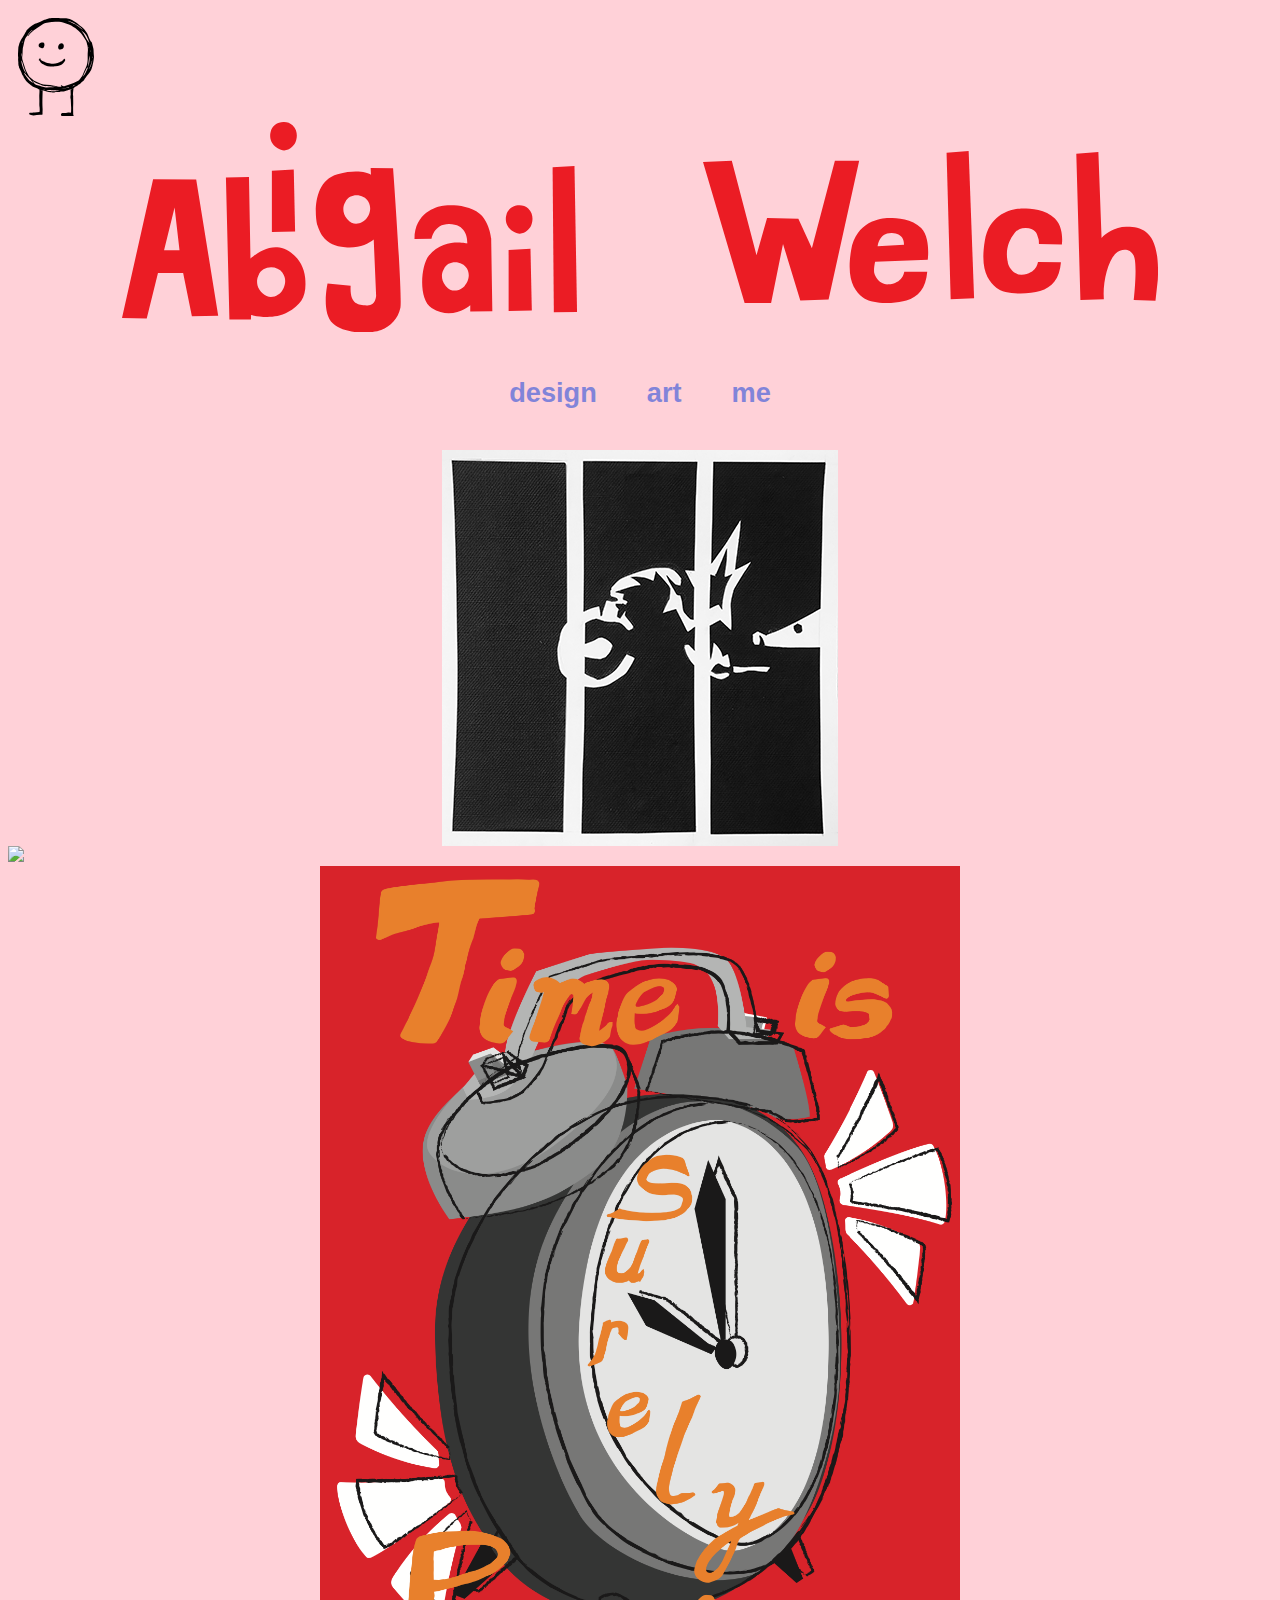
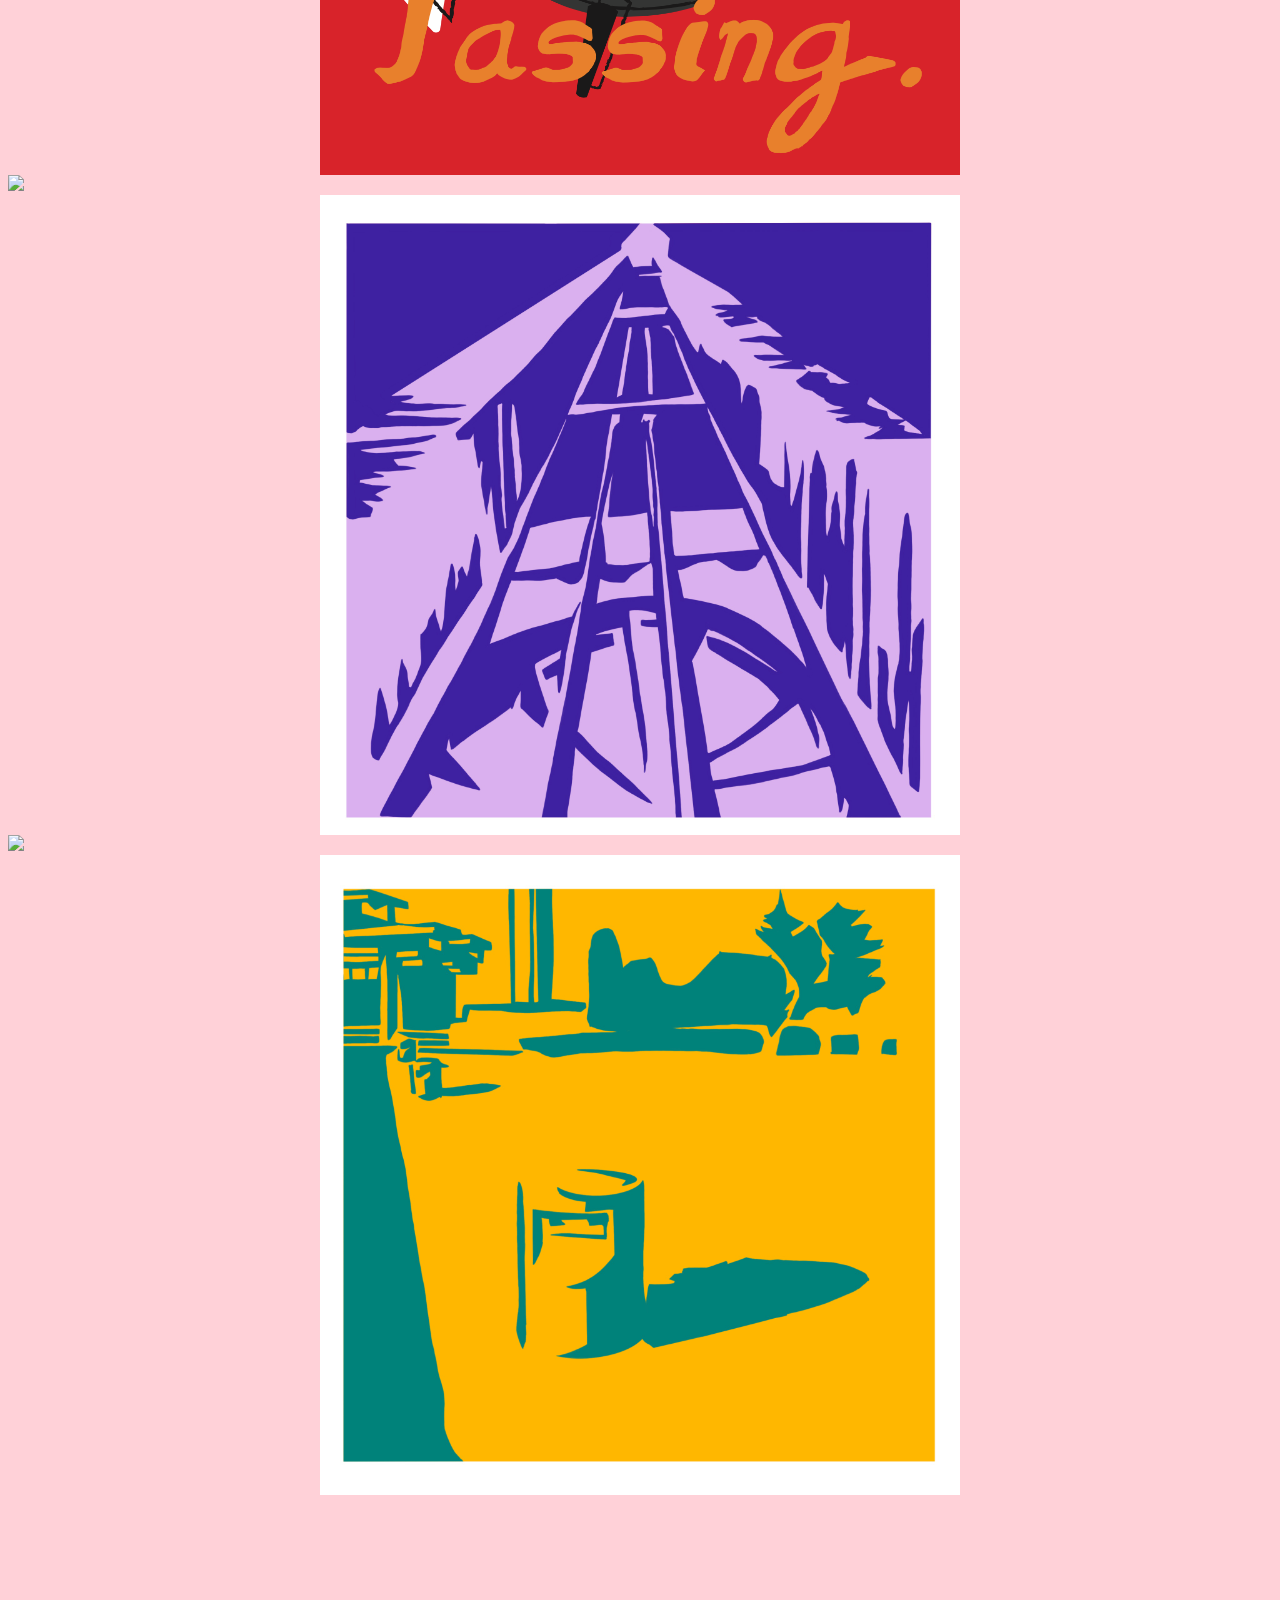
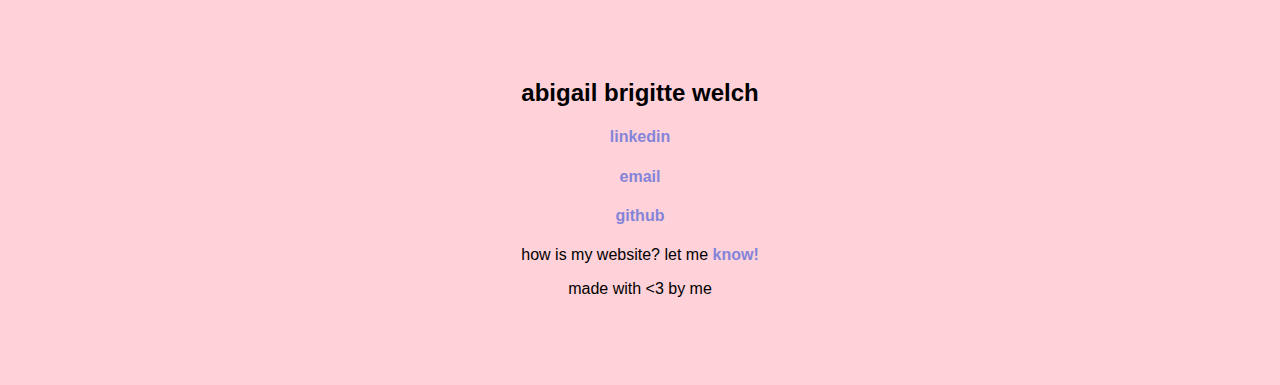
==== commit cd0dc1ad: "added content in art" ====
--- a/art.html
+++ b/art.html
@@ -201,10 +201,24 @@
 
 
 
+
+<!-- content start -->
+<div class="content">
+
 <!-- the army -->
 <div class="the-army">
 
 
+
+    <!-- foolish gif -->
+    <div class="foolish">
+
+      <img src="img/foolish-bomb.gif" alt="cut paper animation of mouse and bomb">
+    
+    </div>
+    <!-- foolish gif -->
+
+
     <!-- bleeba -->
     <div class="bleeba-gif">
 
@@ -214,12 +228,19 @@
     </div>
     <!-- end of bleeba -->
 
+    <div class="surely">
+      <img src="img/time-surely.png">
+
+    </div>
+
+
+
     <!-- fav -->
-    <div class="fav">
+    <!-- <div class="fav">
 
       <?xml version="1.0" encoding="UTF-8"?><svg id="Layer_2" xmlns="http://www.w3.org/2000/svg" viewBox="0 0 11.37 15.76"><defs><style>.cls-1{fill:#1b1b1f;}</style></defs><g id="Layer_1-2"><path class="cls-1" d="m3.72,14.34c-.12-.06-.21-.06-.19-.17.04-.18-.01-.33-.11-.48-.08-.12-.06-.26-.04-.39.01-.07.03-.15.02-.22-.03-.21-.1-.42-.12-.63-.02-.26-.1-.51-.04-.78.04-.19-.08-.36-.18-.51-.04-.06-.19-.08-.28-.06-.28.04-.48-.15-.71-.24-.04-.02-.07-.07-.1-.11-.03-.04-.05-.1-.09-.11-.25-.08-.34-.32-.48-.51-.31-.42-.52-.89-.76-1.35-.03-.06-.06-.12-.1-.18-.1-.13-.14-.28-.15-.45,0-.12-.06-.24-.11-.36-.04-.09-.09-.17-.07-.28.02-.07-.03-.16-.06-.24C0,6.89-.04,6.5.04,6.1c.02-.12.11-.23-.02-.35-.03-.03,0-.11,0-.17,0-.08.02-.17,0-.25-.01-.09,0-.15.09-.17.09-.03.09-.07.03-.15-.11-.13-.11-.14,0-.27.07-.08.09-.15.09-.25,0-.12.03-.23.07-.34.09-.25.26-.47.34-.73.04-.13.15-.22.18-.38.02-.11.19-.18.22-.33,0-.03.06-.06.09-.08.08-.05.13-.11.13-.21,0-.12.07-.2.15-.29.14-.14.28-.3.43-.43.08-.08.19-.13.3-.18.18-.09.36-.19.5-.33.03-.03.08-.05.12-.04.17.05.25-.06.34-.17.04-.05.1-.09.15-.14.09-.1.18-.15.31-.06.07.05.13.03.15-.06.03-.14.14-.16.26-.21.28-.1.55-.15.84-.1.07.01.14-.03.21-.05.04-.01.08-.06.11-.06.38.05.67-.19,1-.27.17-.04.35-.05.52.03.12.06.26.06.39.1.2.07.39.15.58.23.06.03.12.07.15.13.06.1.14.12.25.15.25.06.48.15.67.34.06.07.14.14.22.17.34.13.57.39.81.64.11.12.22.24.33.35.24.24.33.57.48.86.11.2.2.41.36.58.07.08.09.2.12.3.01.03,0,.07.02.1.21.46.25.96.32,1.45.02.16.02.32,0,.48-.03.25-.08.5-.12.75-.01.08-.04.17-.04.25,0,.36-.1.7-.24,1.03-.1.24-.22.48-.31.72-.13.34-.37.57-.61.81-.02.02-.05.04-.08.07-.21.21-.38.65-.68.74-.28.09-.23.34-.12.62.04.09-.05.19-.02.29.02.08.03.16.03.24,0,.02-.02.03-.01.05.07.45-.06.67,0,1.12,0,.05.02.1.04.15.04.08.03.16,0,.24-.03.1-.06.21-.02.3.1.26.05.54.08.8.03.22.01.44.02.66,0,.17-.16.39-.33.41-.05,0-.1,0-.15,0-.34-.05-.65.04-.96.16-.05.02-.13.05-.17.03-.1-.05-.16-.05-.25.02-.03.02-.15-.03-.19-.08-.14-.19-.12-.42-.13-.64,0-.04.05-.09.09-.11.07-.04.15-.08.23-.1.25-.06.51-.12.77-.17.23-.05.27-.11.24-.36-.01-.11,0-.22,0-.33,0-.08.02-.18,0-.25-.07-.16-.02-.32,0-.47.04-.26.04-.51,0-.77-.04-.29-.02-.35-.05-.64,0-.06.01-.13-.01-.17-.09-.14-.06-.27-.04-.42.02-.13,0-.15-.14-.15-.11,0-.2.02-.29.12-.15.15-.34.26-.5.4-.12.1-.29.15-.36.31-.02.04-.13-.18-.18-.16-.11.04-.24.05-.33.11-.1.06-.19.11-.3.03-.03-.02-.1,0-.13.02-.19.15-.39.19-.62.11-.06-.02-.13-.02-.2-.02-.28,0-.53-.07-.77-.2-.1-.05-.2-.09-.31-.12-.1-.03-.19.02-.2.13-.01.09,0,.19.02.28.04.25.07.5-.11.72-.05.06-.03.12.07.15.04,0,.09.05.1.09.08.41.15.83.22,1.24.01.08,0,.17.02.25,0,.07.01.15.04.22.05.13.13.25-.02.36-.02.01,0,.06,0,.09.04.2-.02.33-.21.41-.14.06-.28.1-.44.06-.08-.02-.19,0-.27.04-.17.06-.33.11-.52.1-.08,0-.16.06-.24.06-.27,0-.5.12-.75.19-.17.05-.2,0-.2-.19,0-.09-.06-.18-.08-.28-.01-.09.05-.18-.03-.26-.07-.07-.03-.12.06-.14.15-.03.3-.05.45-.08.03,0,.07,0,.1-.02.32-.19.69-.21,1.04-.3.14-.04.29-.08.49-.13Zm3.3-3.73s-.05,0,0,0c.13.01.27-.46.39-.33.01.01.06,0,.09-.02.06-.03.11-.08.08-.16-.03-.09.01-.13.11-.14.15-.03.29-.07.43-.14.15-.07.29-.18.44-.25.09-.04.22-.09.28-.05.08.06.08-.19.12-.26.15-.23.38-.38.57-.57.16-.16.33-.29.43-.49.05-.1.12-.16.24-.13.08.02.11-.01.08-.1-.02-.06-.04-.14-.01-.18.08-.12.2-.22.15-.39,0-.02.02-.05.03-.07.11-.26.12-.54.17-.81.02-.1.03-.2.14-.24.04-.02.09-.07.01-.11-.1-.05-.1-.13-.08-.22.03-.22.09-.44-.05-.65-.03-.05-.02-.12-.02-.17,0-.25-.06-.48-.15-.71-.05-.13-.07-.28-.11-.42-.02-.07-.05-.14-.08-.21-.15-.28-.32-.54-.43-.83-.08-.2-.22-.34-.36-.47-.21-.19-.42-.36-.59-.59-.05-.06-.11-.1-.17-.14-.25-.17-.52-.29-.79-.4-.35-.14-.69-.31-1.04-.47-.05-.02-.11-.05-.17-.06-.4-.03-.79,0-1.18.13-.12.04-.24.07-.36.11-.39.12-.79.21-1.16.37-.43.18-.83.43-1.24.65-.03.02-.05.04-.08.06-.35.31-.69.63-.95,1.01-.12.18-.23.37-.34.56-.31.52-.5,1.07-.54,1.67-.03.48-.07.96-.1,1.44,0,.1.01.2.04.3.08.3.14.61.28.9.17.36.29.74.49,1.08.13.23.25.47.42.69.13.18.27.32.47.4.16.07.33.15.49.2.14.05.3.04.44.1.17.07.34.07.52.08.18.01.39.01.54.09.2.11.4.12.61.14.1,0,.2.04.29.05,0-.1.16.07.17-.03m-1.79,3.73s-.07-.04-.11-.07c0,.01-.02.04-.02.04.03.03.07.06.11.09,0-.01.01-.03.02-.06Zm4.05-4.47s0,.05,0,.07c0,0,.02.01.04.02,0-.02,0-.04,0-.06,0,0-.02-.01-.04-.03Zm-4.88,4.6s-.03.01-.04.02c0,.01.02.03.02.03.01,0,.03-.01.04-.02,0,0-.01-.02-.02-.03ZM4.57.57s0-.02,0-.02c-.01,0-.03.01-.04.02,0,0,0,.02,0,.02.01,0,.03-.01.04-.02Zm4.18,13.87s0-.02,0-.02c-.01,0-.03,0-.04-.01,0,0,0,.02,0,.02.01,0,.03,0,.04.01Zm-4.93-3.6s-.02,0-.03.01c0,0,.01,0,.02,0,0,0,0,0,.01-.02Zm2.45-.09v-.02s-.02,0-.02,0h.02Z"/><path class="cls-1" d="m6.15,7.13c.17-.06.32-.19.47-.3.11-.08.21-.16.36-.16.12,0,.23.03.33.12.06.06.13.11.2.16.16.12.18.23.06.39-.08.11-.17.22-.28.29-.36.22-.73.43-1.15.52-.42.09-.84.14-1.26.03-.06-.01-.12-.01-.18,0-.48.08-.84-.11-1.13-.47-.06-.07-.13-.13-.2-.19-.17-.16-.22-.51-.09-.71.05-.07.11-.08.17-.02.16.15.33.3.48.45.06.06.12.12.21.06.03-.02.08-.03.09-.02.14.13.2.12.35.16.02,0,.2.01.21.02.14.12.17.03.5.07m1.7-.55s-.03.02-.03.03c0,.01.02.02.03.04.01,0,.03-.02.03-.03,0-.01-.02-.02-.03-.04Zm-.34.05s-.02.02-.03.02c0,0,0,.02,0,.02.01,0,.02,0,.04,0,0-.01-.01-.02-.02-.04Zm-2.83.67s0-.01,0-.02c0,0-.02,0-.03.01,0,0,0,.01.01.01,0,0,.01,0,.02,0Zm2.6-.37h-.01s0,0,0,0h.02Z"/><path class="cls-1" d="m3.26,3.98s.33-.02.35,0c.32.17.44.28.63.63.09.18.05.36-.13.49-.22.16-.47.24-.74.29-.02,0-.06,0-.07,0-.1-.09-.23-.17-.28-.28-.12-.27-.2-.56-.17-.86.02-.19.13-.25.4-.26Z"/><path class="cls-1" d="m7.73,4.21s-.23-.24-.26-.25c-.35-.1-.51-.1-.89.03-.19.07-.28.23-.24.44.05.27.18.5.34.71.01.02.04.04.06.04.13,0,.28.03.39-.02.27-.12.53-.27.71-.51.12-.15.08-.28-.11-.46Z"/></g></svg>
 
-    </div>
+    </div> -->
     <!-- end of fav -->
 
 
@@ -232,6 +253,17 @@
     </div>
     <!-- end of bleeba 2-->
 
+
+    <div class="tower">
+
+      <img src="img/tower-purple.JPG">
+
+    </div>
+
+
+
+
+
     <!-- dooda -->
     <div class="dooda-gif">
 
@@ -240,11 +272,19 @@
     </div>
     <!-- end of dooda -->
 
+
+    <div class="light">
+
+      <img src="img/light-yellow.JPG">
+
+    </div>
+
+
 </div>
 <!-- end of the army -->
 
-
-
+</div>
+<!-- content end -->
 
 
 
--- a/art.css
+++ b/art.css
@@ -2,13 +2,44 @@
 
 .the-army{
     /* border: 1px solid red; */
-    justify-items:center;
-    
+    display:block;
+    margin-left: auto;
+    margin-right: auto;
 }
 
-.fav{
+.foolish img{
+    display:block;
+    margin-left: auto;
+    margin-right: auto;
+}
+
+.surely img{
+    width: 50vw;
+    display:block;
+    margin-left: auto;
+    margin-right: auto;
+}
+
+.tower img{
+    width: 50vw;
+    display:block;
+    margin-left: auto;
+    margin-right: auto;
+}
+
+.light img{
+    width: 50vw;
+    display:block;
+    margin-left: auto;
+    margin-right: auto;
+}
+
+.content{
+    padding-bottom: 13%;
+}
+/* .fav{ */
     /* border: 1px solid red; */
-    width: 20%;
-    justify-self: right;
-    position: right;
-}+    /* width: 20%; */
+    /* justify-self: right; */
+    /* position: right; */
+/* } */